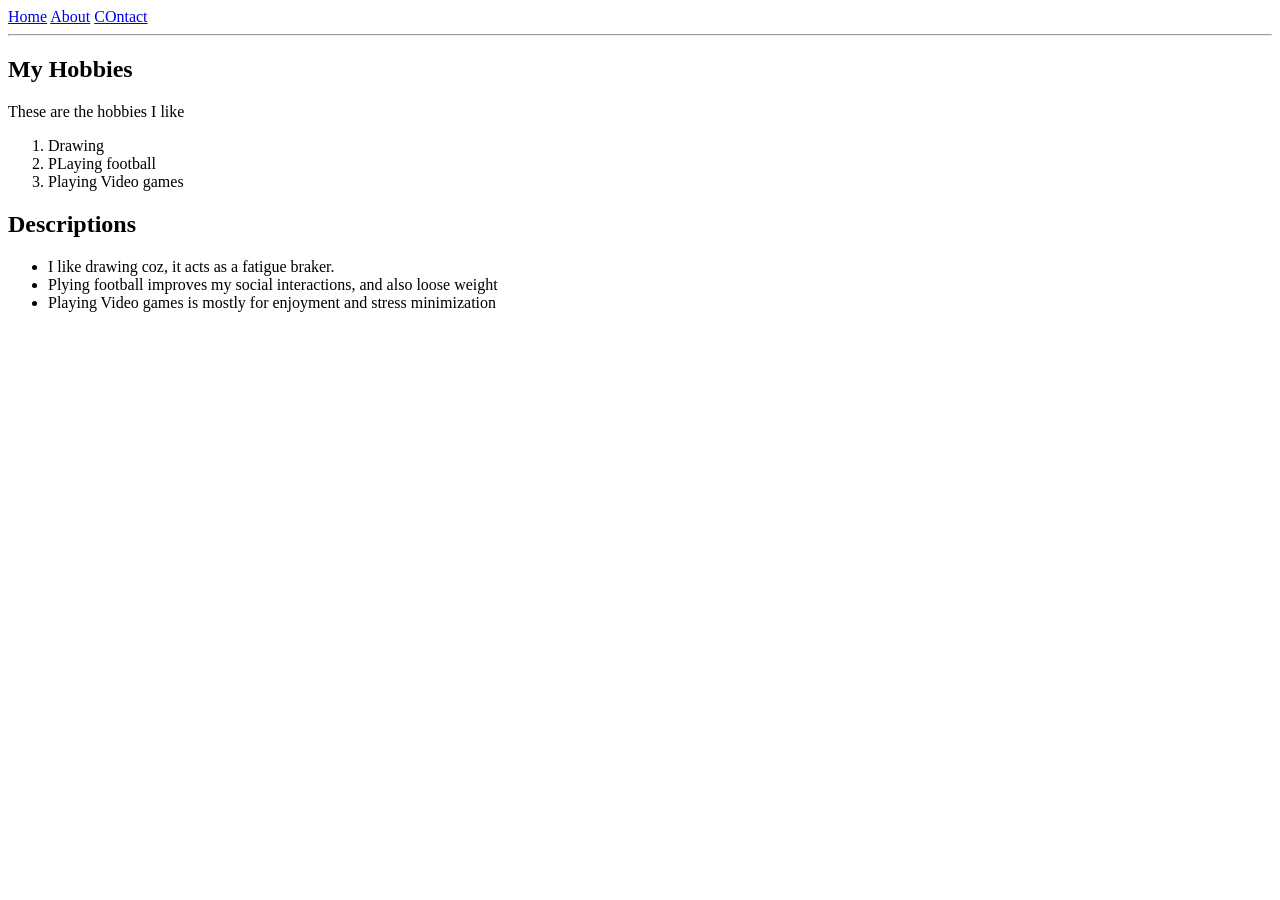
==== about.html @ 3ac575c4 "These is my first HTML practice" ====
<!DOCTYPE html>
<html lang="en">
    <head>
        <meta charset="UTF-8">
        <meta name="viewport" content="width=device-width, initial-scale=1.0">
        <title>--My Hobbies--</title>
    </head>
<body>
    <!--Navigation Paths-->
    <nav>
        <a href="index.html">Home</a>
        <a href="about.html">About</a>
        <a href="contact.html">COntact</a>
    </nav>

    <hr>
    <section>
        <h1>My Hobbies</h1>

        <p>These are the hobbies I like</p>
        <ol>
            <li>Drawing</li>
            <li>PLaying football</li>
            <li>Playing Video games</li>
        </ol>

        <h2>Descriptions</h2>
        <ul>
            <li>I like drawing coz, it acts as a fatigue braker.</li>
            <li>Plying football improves my social interactions, and also loose weight</li>
            <li>Playing Video games is mostly for enjoyment and stress minimization</li>
        </ul>
    </section>

    </body>
    </html>
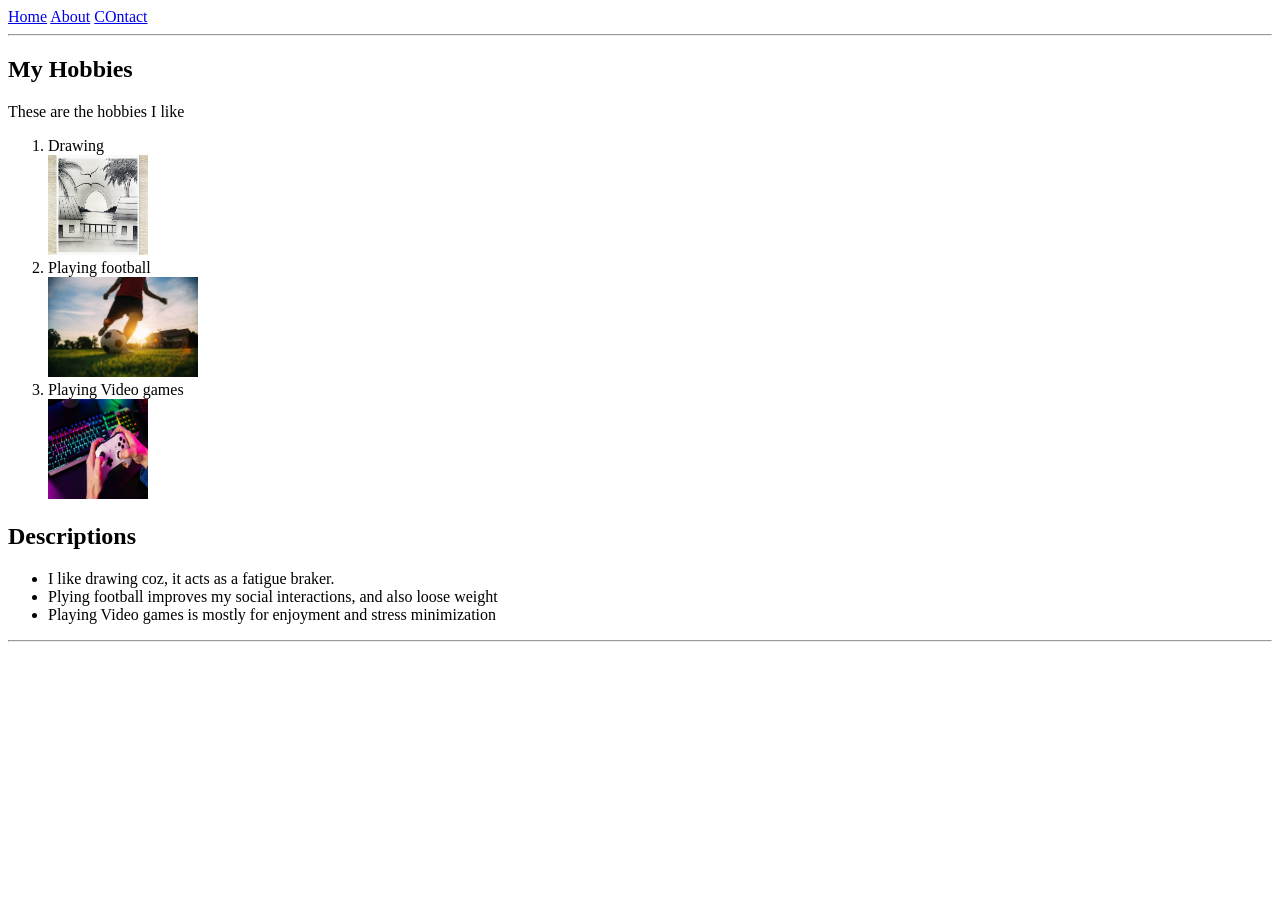
==== commit ff88fdc1: "Modification" ====
--- a/about.html
+++ b/about.html
@@ -20,8 +20,11 @@
         <p>These are the hobbies I like</p>
         <ol>
             <li>Drawing</li>
-            <li>PLaying football</li>
+            <img src="Drawing.png" width="100" height="100">
+            <li>Playing football</li>
+            <img src="Football.png" witdh="100" height="100">
             <li>Playing Video games</li>
+            <img src="Video games.png" width="100" height="100">
         </ol>
 
         <h2>Descriptions</h2>
@@ -31,6 +34,7 @@
             <li>Playing Video games is mostly for enjoyment and stress minimization</li>
         </ul>
     </section>
+    <hr>
 
     </body>
     </html>
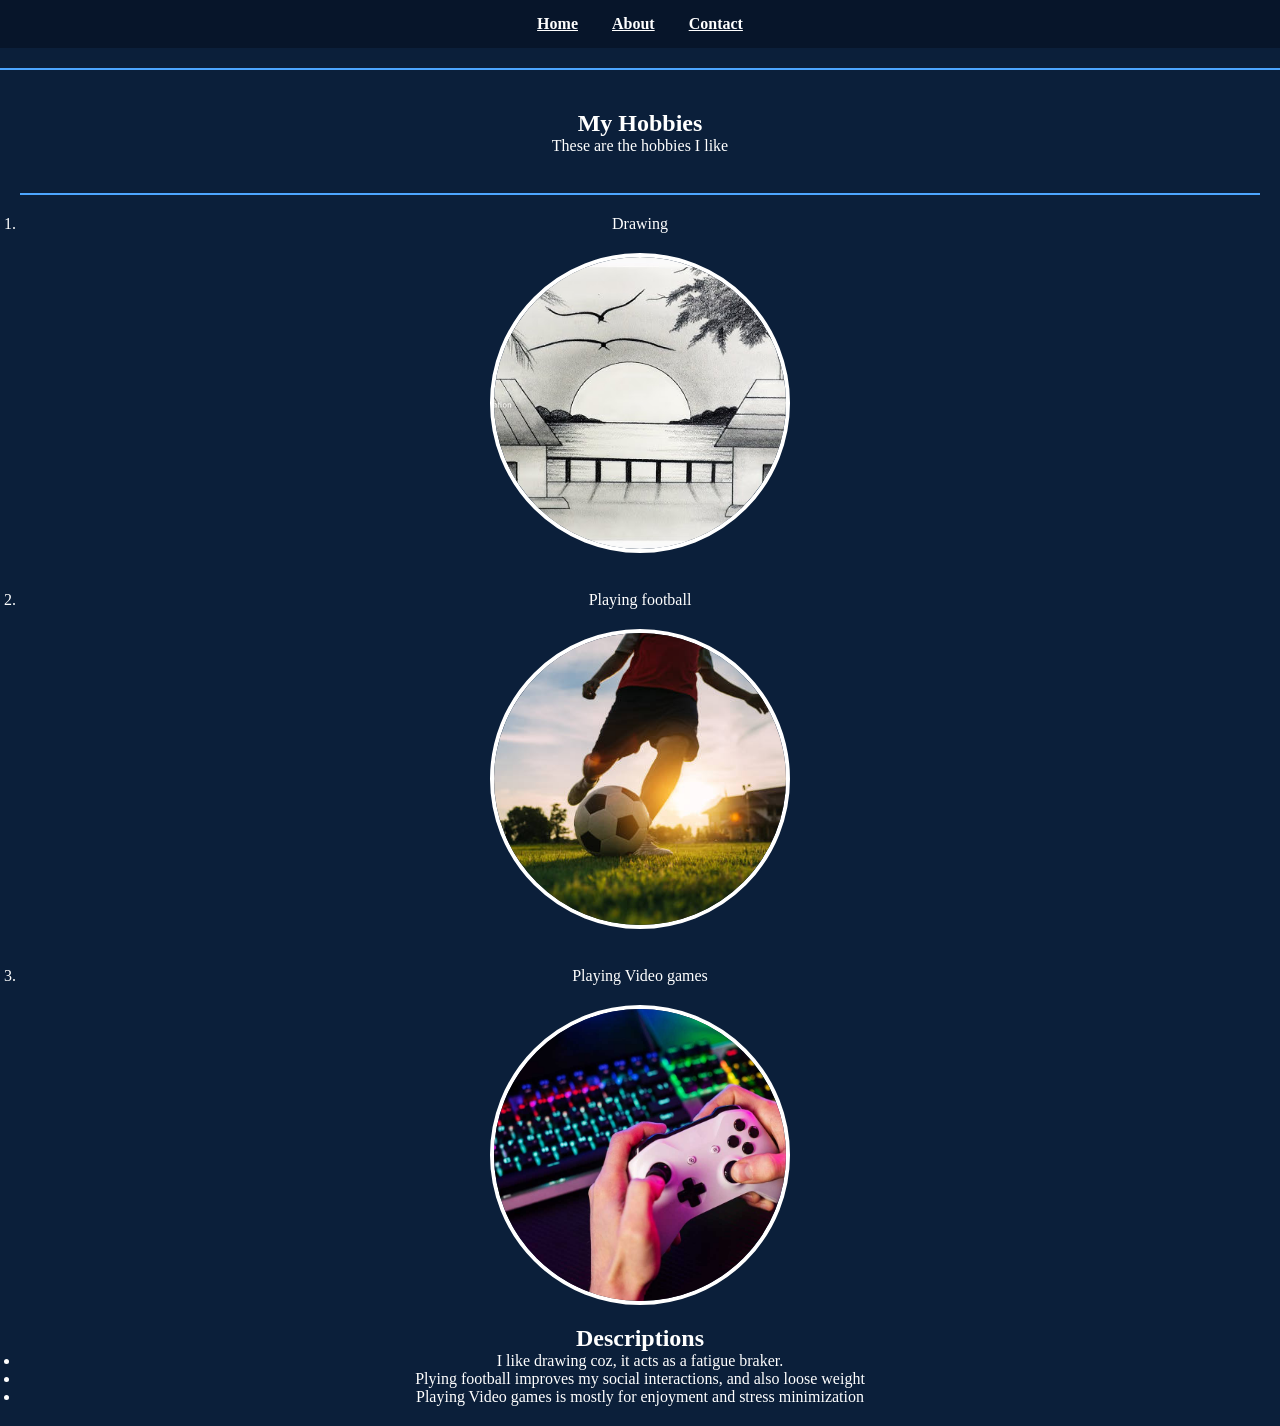
==== commit a20a9b20: "Modification" ====
--- a/about.html
+++ b/about.html
@@ -4,28 +4,35 @@
         <meta charset="UTF-8">
         <meta name="viewport" content="width=device-width, initial-scale=1.0">
         <title>--My Hobbies--</title>
+        <link rel="stylesheet" href="./style.css">
     </head>
 <body>
     <!--Navigation Paths-->
     <nav>
         <a href="index.html">Home</a>
         <a href="about.html">About</a>
-        <a href="contact.html">COntact</a>
+        <a href="contact.html">Contact</a>
     </nav>
 
     <hr>
-    <section>
+    <section class="Center">
         <h1>My Hobbies</h1>
 
         <p>These are the hobbies I like</p>
+        <br>
+    <hr>
         <ol>
             <li>Drawing</li>
-            <img src="Drawing.png" width="100" height="100">
+            <img src="Drawing.png" width=300px height=300px>
+            <br>
+            
             <li>Playing football</li>
-            <img src="Football.png" witdh="100" height="100">
+            <img src="Football.png" width=300px height=300px>
+            <br>
             <li>Playing Video games</li>
-            <img src="Video games.png" width="100" height="100">
+            <img src="Video games.png" width=300px height=300px>
         </ol>
+    
 
         <h2>Descriptions</h2>
         <ul>
@@ -34,7 +41,8 @@
             <li>Playing Video games is mostly for enjoyment and stress minimization</li>
         </ul>
     </section>
-    <hr>
+    
+    
 
     </body>
     </html>
--- a/style.css
+++ b/style.css
@@ -0,0 +1,88 @@
+/* Reset some default spacing */
+* {
+    margin: 0;
+    padding: 0;
+    box-sizing: border-box;
+}
+
+/* Body styling */
+body {
+    font-family: 'Times New Roman', Times, serif;
+    background-color: #0b1f3a;
+    color: white;
+}
+
+/* Navigation bar */
+nav {
+    background-color: #07152a; /* Darker navy */
+    padding: 15px;
+    text-align: center;
+}
+
+nav a {
+    list-style-type: disc;
+    color: white;
+    margin: 0 15px;
+    font-weight: bold;
+}
+
+nav a:hover {
+    color: #4da6ff; /* Light blue hover */
+}
+
+/* Hero Section */
+.MySection {
+    background-color: #102a54;
+    padding: 40px;
+    text-align: center;
+}
+
+.MySection h1 {
+    margin-bottom: 10px;
+}
+
+/* Feature Cards */
+#FeatureCards {
+    display: flex;
+    justify-content: space-around;
+    padding: 30px;
+    gap: 20px;
+}
+
+#FeatureCards div {
+    background-color: white;
+    color: #0b1f3a; /* Navy text */
+    padding: 20px;
+    border-radius: 10px;
+    width: 30%;
+    text-align: center;
+}
+
+/* Section styling (for other pages) */
+section {
+    padding: 20px;
+    text-align: center;
+}
+
+/* Images */
+img {
+    width: 300px;
+    height: 300px;
+    border-radius: 50%;
+    object-fit: cover;
+    display: block;
+    margin: 20px auto;
+    border: 4px solid white;
+}
+
+/* Lines */
+hr {
+    border: 1px solid #4da6ff;
+    margin: 20px 0;
+}
+
+/* Div */
+
+#ImageCentering {
+    
+}
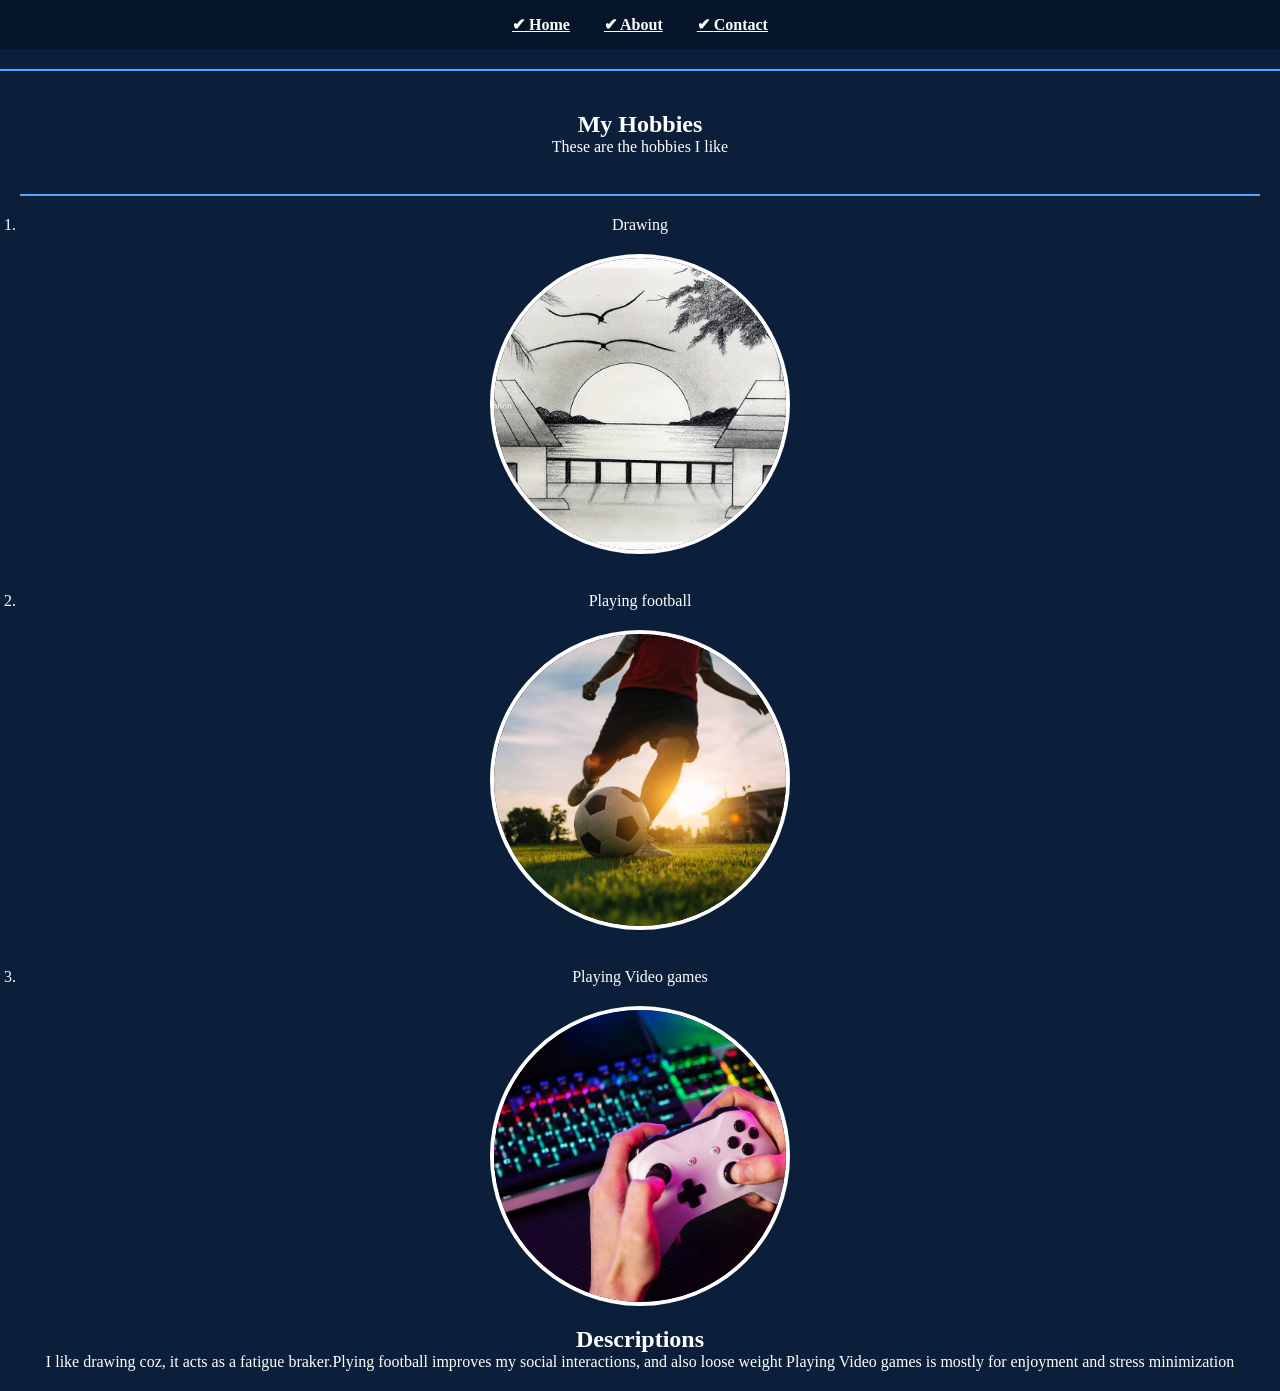
==== commit 6818273c: "I have Modified HTML files to display the picture perfectly" ====
--- a/about.html
+++ b/about.html
@@ -35,11 +35,8 @@
     
 
         <h2>Descriptions</h2>
-        <ul>
-            <li>I like drawing coz, it acts as a fatigue braker.</li>
-            <li>Plying football improves my social interactions, and also loose weight</li>
-            <li>Playing Video games is mostly for enjoyment and stress minimization</li>
-        </ul>
+        <p>I like drawing coz, it acts as a fatigue braker.Plying football improves my social interactions, and also loose weight
+Playing Video games is mostly for enjoyment and stress minimization</p>
     </section>
     
     
--- a/style.css
+++ b/style.css
@@ -14,20 +14,27 @@
 
 /* Navigation bar */
 nav {
-    background-color: #07152a; /* Darker navy */
+    
+    background-color: #07152a; 
     padding: 15px;
     text-align: center;
 }
 
+
+nav a::before {
+    content: "✔ ";
+    color: #ffffff; 
+    font-weight: bold;
+}
+
 nav a {
-    list-style-type: disc;
     color: white;
     margin: 0 15px;
     font-weight: bold;
 }
 
 nav a:hover {
-    color: #4da6ff; /* Light blue hover */
+    color: #4da6ff; 
 }
 
 /* Hero Section */
@@ -51,7 +58,7 @@
 
 #FeatureCards div {
     background-color: white;
-    color: #0b1f3a; /* Navy text */
+    color: #0b1f3a; 
     padding: 20px;
     border-radius: 10px;
     width: 30%;
@@ -80,9 +87,3 @@
     border: 1px solid #4da6ff;
     margin: 20px 0;
 }
-
-/* Div */
-
-#ImageCentering {
-    
-}
